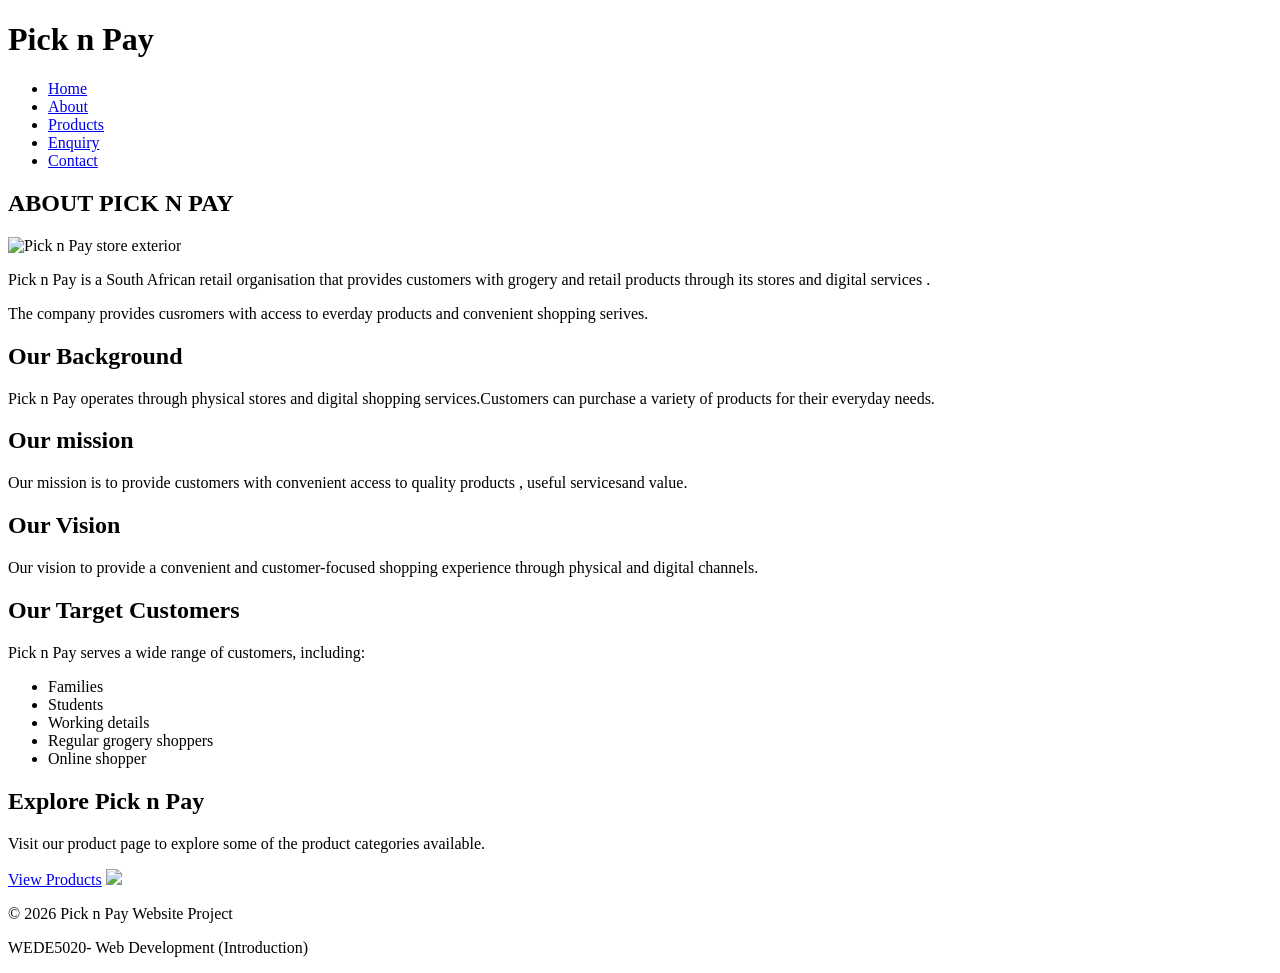
==== about.html @ 74565607 "Add files via upload" ====
<!DOCTYPE html>
<html lang="en">

<head>
    <meta charset="UTF-8">

    <meta name="viewport" content="width=device-width, initial-scale=1.0">

    <title>Pick n Pay | About Us </title>
    <link rel="stylesheet" href="css/style.css">


</head>

<body>

    <!-- Header section -->
     <header>

        <h1>Pick n Pay</h1>

        <!-- Navigation Menu -->
         <nav>
            <ul>
                <li>
                    <a href="index.html">Home</a>
                </li>

                <li>
                    <a href="about.html">About</a>
                </li>

                <li>
                    <a href="products.html">Products</a>
                </li>
                
                <li>
                    <a href="enquiry.html">Enquiry</a>
                </li>

                <li>
                    <a href="contact.html">Contact</a>
                </li>
            </ul>
         </nav>

     </header>


     <!--Main content -->
     <main>

        <!-- About Pick n Pay -->
         <section>

            <h2>ABOUT PICK N PAY</h2>

            <img src="images/Pick-n-pay-300x200.jpg" alt="Pick n Pay store exterior" width="800">

            <p>
                Pick n Pay is a South African retail organisation that provides customers with grogery and retail products through its stores and digital services .
            </p>

            <p>
                The  company provides cusromers with access to everday products and convenient shopping serives.
            </p>

         </section>

         <!-- Background -->
          <section>
            
            <h2>Our Background</h2>

            <p>
                Pick n Pay operates through physical stores and digital shopping services.Customers can purchase a variety of products for their everyday needs.
            </p>

          </section>


          <!-- Misson   -->
           <section>

            <h2> Our mission</h2>

            <p>
                Our mission is to provide customers with convenient access to quality products , useful servicesand value.
            </p>

           </section>


           <!-- Vision -->
            <section>

                <h2>Our Vision</h2>

                <p>
                    Our vision to provide a convenient and customer-focused shopping experience through physical and digital channels.
                </p>
            </section>

            <!-- Target customers  -->
             <section>
                <h2>Our Target Customers</h2>

                <p>Pick n Pay serves a wide range of customers, including:</p>

                <ul>

                    <li>Families</li>
                    <li>Students</li>
                    <li>Working details</li>
                    <li>Regular grogery shoppers</li>
                    <li>Online shopper</li>

                </ul>

             </section>

             <!-- Link back to Home -->
              <section>

                <h2> Explore Pick n Pay</h2>

                <p>
                    Visit our product page to explore some of  the product categories available.
                </p>

                <a href="products.html">View  Products</a>

                <img src="images/BLGTHS28609_PnP Weekly Specials.jpg">

              </section>

     </main>

     <!-- Footer -->
      <Footer>

        <p>
            &copy; 2026 Pick n Pay Website Project
        </p>

        <P>WEDE5020- Web Development (Introduction)</P>
    
      </Footer>
</body>
</html>
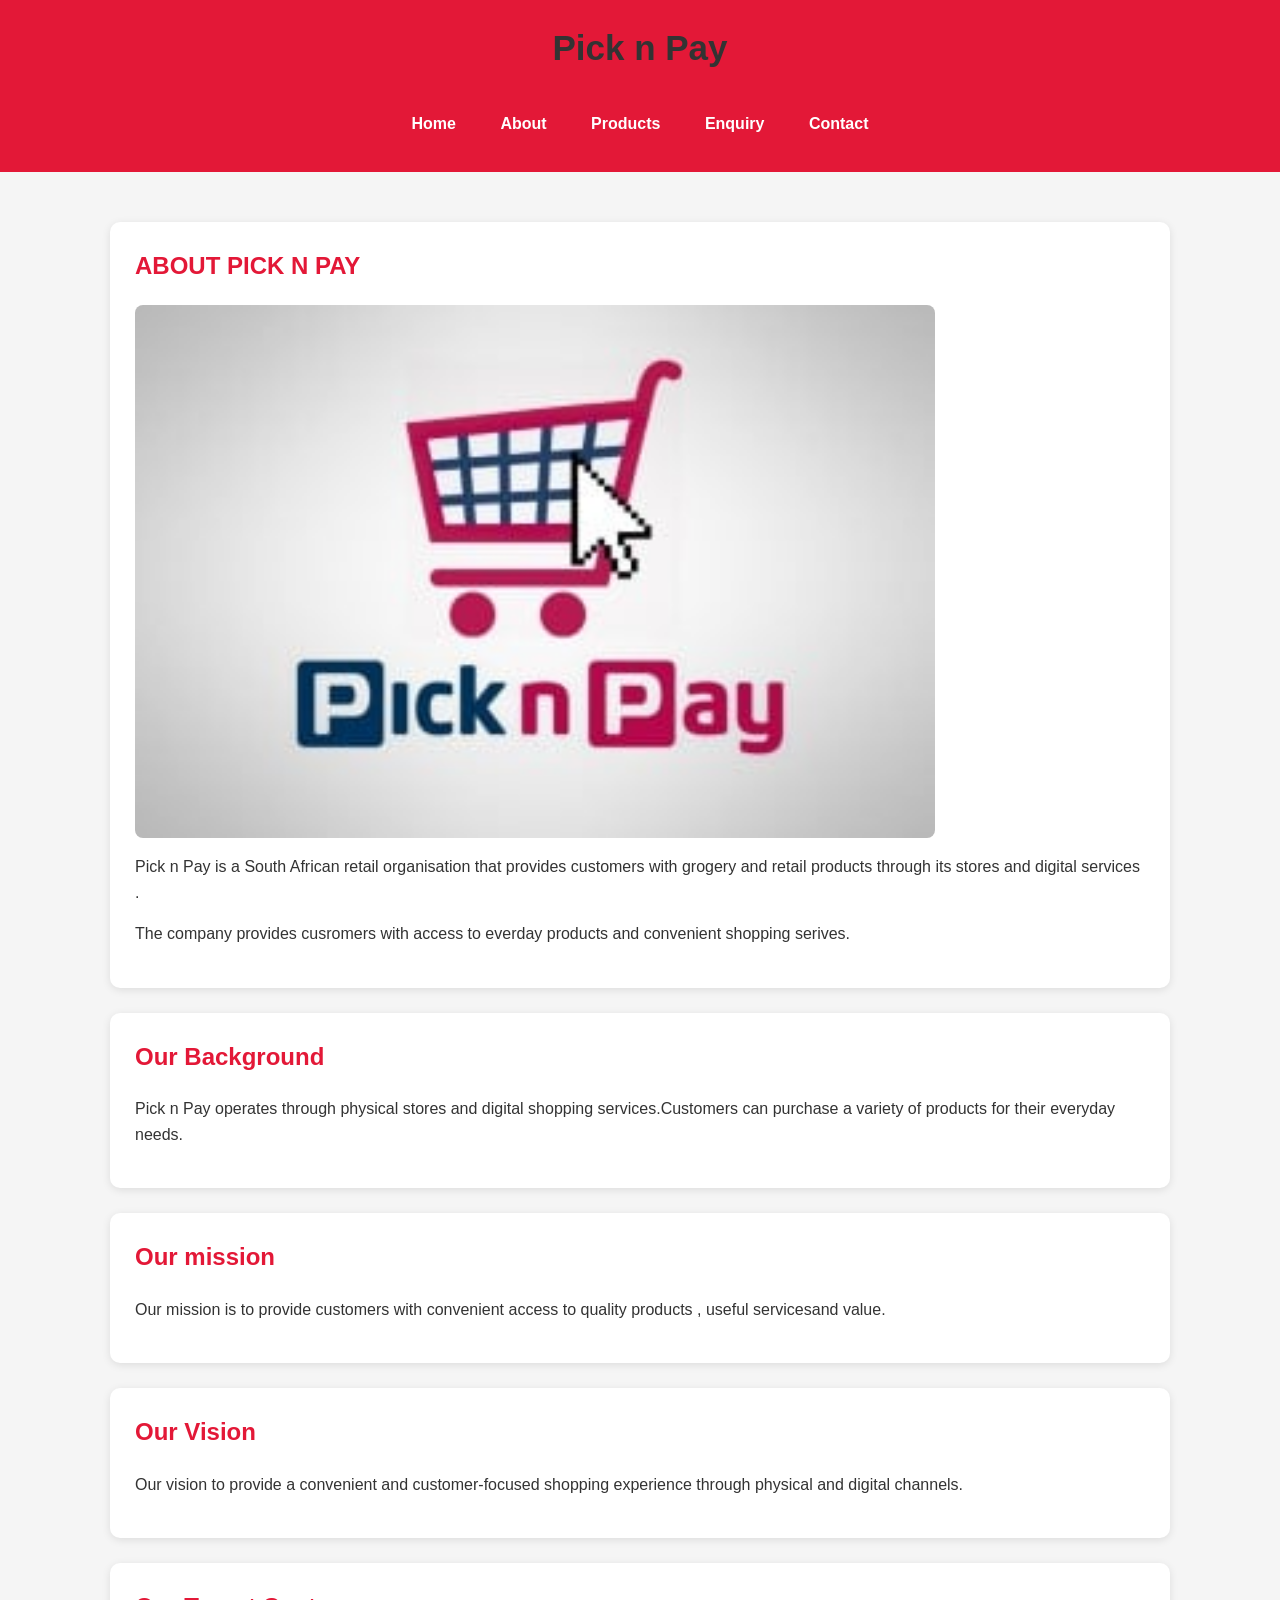
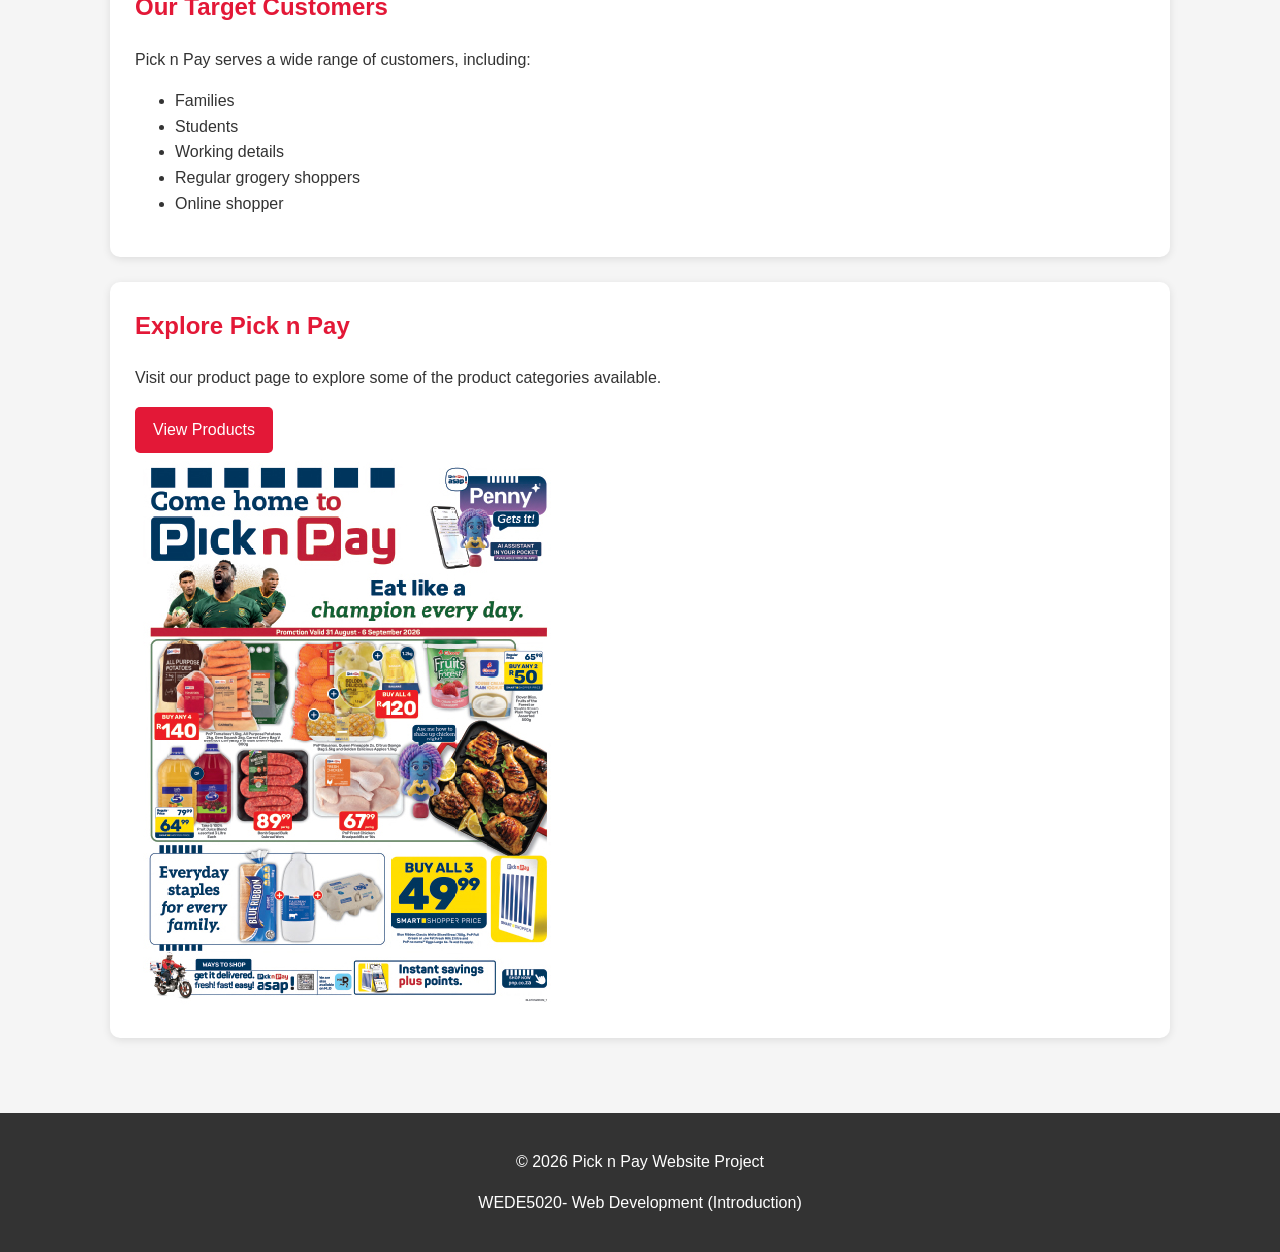
==== commit b92cc5cc: "add website pages and images" ====
--- a/about.html
+++ b/about.html
@@ -1,150 +1,150 @@
-<!DOCTYPE html>
-<html lang="en">
-
-<head>
-    <meta charset="UTF-8">
-
-    <meta name="viewport" content="width=device-width, initial-scale=1.0">
-
-    <title>Pick n Pay | About Us </title>
-    <link rel="stylesheet" href="css/style.css">
-
-
-</head>
-
-<body>
-
-    <!-- Header section -->
-     <header>
-
-        <h1>Pick n Pay</h1>
-
-        <!-- Navigation Menu -->
-         <nav>
-            <ul>
-                <li>
-                    <a href="index.html">Home</a>
-                </li>
-
-                <li>
-                    <a href="about.html">About</a>
-                </li>
-
-                <li>
-                    <a href="products.html">Products</a>
-                </li>
-                
-                <li>
-                    <a href="enquiry.html">Enquiry</a>
-                </li>
-
-                <li>
-                    <a href="contact.html">Contact</a>
-                </li>
-            </ul>
-         </nav>
-
-     </header>
-
-
-     <!--Main content -->
-     <main>
-
-        <!-- About Pick n Pay -->
-         <section>
-
-            <h2>ABOUT PICK N PAY</h2>
-
-            <img src="images/Pick-n-pay-300x200.jpg" alt="Pick n Pay store exterior" width="800">
-
-            <p>
-                Pick n Pay is a South African retail organisation that provides customers with grogery and retail products through its stores and digital services .
-            </p>
-
-            <p>
-                The  company provides cusromers with access to everday products and convenient shopping serives.
-            </p>
-
-         </section>
-
-         <!-- Background -->
-          <section>
-            
-            <h2>Our Background</h2>
-
-            <p>
-                Pick n Pay operates through physical stores and digital shopping services.Customers can purchase a variety of products for their everyday needs.
-            </p>
-
-          </section>
-
-
-          <!-- Misson   -->
-           <section>
-
-            <h2> Our mission</h2>
-
-            <p>
-                Our mission is to provide customers with convenient access to quality products , useful servicesand value.
-            </p>
-
-           </section>
-
-
-           <!-- Vision -->
-            <section>
-
-                <h2>Our Vision</h2>
-
-                <p>
-                    Our vision to provide a convenient and customer-focused shopping experience through physical and digital channels.
-                </p>
-            </section>
-
-            <!-- Target customers  -->
-             <section>
-                <h2>Our Target Customers</h2>
-
-                <p>Pick n Pay serves a wide range of customers, including:</p>
-
-                <ul>
-
-                    <li>Families</li>
-                    <li>Students</li>
-                    <li>Working details</li>
-                    <li>Regular grogery shoppers</li>
-                    <li>Online shopper</li>
-
-                </ul>
-
-             </section>
-
-             <!-- Link back to Home -->
-              <section>
-
-                <h2> Explore Pick n Pay</h2>
-
-                <p>
-                    Visit our product page to explore some of  the product categories available.
-                </p>
-
-                <a href="products.html">View  Products</a>
-
-                <img src="images/BLGTHS28609_PnP Weekly Specials.jpg">
-
-              </section>
-
-     </main>
-
-     <!-- Footer -->
-      <Footer>
-
-        <p>
-            &copy; 2026 Pick n Pay Website Project
-        </p>
-
-        <P>WEDE5020- Web Development (Introduction)</P>
-    
-      </Footer>
-</body>
+<!DOCTYPE html>
+<html lang="en">
+
+<head>
+    <meta charset="UTF-8">
+
+    <meta name="viewport" content="width=device-width, initial-scale=1.0">
+
+    <title>Pick n Pay | About Us </title>
+    <link rel="stylesheet" href="css/style.css">
+
+
+</head>
+
+<body>
+
+    <!-- Header section -->
+     <header>
+
+        <h1>Pick n Pay</h1>
+
+        <!-- Navigation Menu -->
+         <nav>
+            <ul>
+                <li>
+                    <a href="index.html">Home</a>
+                </li>
+
+                <li>
+                    <a href="about.html">About</a>
+                </li>
+
+                <li>
+                    <a href="products.html">Products</a>
+                </li>
+                
+                <li>
+                    <a href="enquiry.html">Enquiry</a>
+                </li>
+
+                <li>
+                    <a href="contact.html">Contact</a>
+                </li>
+            </ul>
+         </nav>
+
+     </header>
+
+
+     <!--Main content -->
+     <main>
+
+        <!-- About Pick n Pay -->
+         <section>
+
+            <h2>ABOUT PICK N PAY</h2>
+
+            <img src="images/Pick-n-pay-300x200.jpg" alt="Pick n Pay store exterior" width="800">
+
+            <p>
+                Pick n Pay is a South African retail organisation that provides customers with grogery and retail products through its stores and digital services .
+            </p>
+
+            <p>
+                The  company provides cusromers with access to everday products and convenient shopping serives.
+            </p>
+
+         </section>
+
+         <!-- Background -->
+          <section>
+            
+            <h2>Our Background</h2>
+
+            <p>
+                Pick n Pay operates through physical stores and digital shopping services.Customers can purchase a variety of products for their everyday needs.
+            </p>
+
+          </section>
+
+
+          <!-- Misson   -->
+           <section>
+
+            <h2> Our mission</h2>
+
+            <p>
+                Our mission is to provide customers with convenient access to quality products , useful servicesand value.
+            </p>
+
+           </section>
+
+
+           <!-- Vision -->
+            <section>
+
+                <h2>Our Vision</h2>
+
+                <p>
+                    Our vision to provide a convenient and customer-focused shopping experience through physical and digital channels.
+                </p>
+            </section>
+
+            <!-- Target customers  -->
+             <section>
+                <h2>Our Target Customers</h2>
+
+                <p>Pick n Pay serves a wide range of customers, including:</p>
+
+                <ul>
+
+                    <li>Families</li>
+                    <li>Students</li>
+                    <li>Working details</li>
+                    <li>Regular grogery shoppers</li>
+                    <li>Online shopper</li>
+
+                </ul>
+
+             </section>
+
+             <!-- Link back to Home -->
+              <section>
+
+                <h2> Explore Pick n Pay</h2>
+
+                <p>
+                    Visit our product page to explore some of  the product categories available.
+                </p>
+
+                <a href="products.html">View  Products</a>
+
+                <img src="images/BLGTHS28609_PnP Weekly Specials.jpg">
+
+              </section>
+
+     </main>
+
+     <!-- Footer -->
+      <Footer>
+
+        <p>
+            &copy; 2026 Pick n Pay Website Project
+        </p>
+
+        <P>WEDE5020- Web Development (Introduction)</P>
+    
+      </Footer>
+</body>
 </html>
--- a/css/style.css
+++ b/css/style.css
@@ -0,0 +1,183 @@
+* {
+    box-sizing: border-box;
+}
+
+body {
+    margin: 0;
+    font-family: Arial, Helvetica, sans-serif;
+    background-color: #f5f5f5;
+    color: #333333;
+    line-height: 1.6;
+
+}
+
+header {
+    background-color: #e31837;
+    color: 1;
+    padding: 20px;
+    text-align: center;
+}
+
+header h1 {
+    margin: 0;
+
+    font-size: 35px;
+}
+
+nav ul {
+    list-style: none;
+    padding: 0;
+    margin: 20px 0 0;
+}
+
+nav ul li {
+    display: inline-block;
+    margin: 5px;
+}
+
+nav a {
+    color: white;
+    text-decoration: none;
+    padding: 10px 15px;
+    display: inline-block;
+    font-weight: bold;
+}
+
+nav a :hover {
+    background-color: white;
+    color: #e31837;
+    border-radius: 5px;
+}
+
+main {
+    max-width: 1100px;
+    margin: 30px auto;
+    padding: 20px;
+}
+
+section {
+    background-color: white;
+    padding: 25px;
+    margin-bottom: 25px;
+    border-radius: 10px;
+    box-shadow: 0 2px 8px rgba(0, 0, 0, 0.1);
+}
+
+h2 {
+    color: #e31837;
+    margin-top: 0;
+}
+
+h3 {
+    color: #333333;
+}
+
+img {
+    max-width: 100%;
+    height: auto;
+    display: block;
+    margin: 15 px auto;
+    border-radius: 8px;
+}
+
+a {
+    color: #e31837;
+}
+
+main a {
+    display: inline-block;
+    background-color: #e31837;
+    color: white;
+    padding: 10px 18px;
+    text-decoration: none;
+    border-radius: 5px;
+}
+
+main a:hover {
+    background-color: #b5122b;
+}
+
+article {
+    border: 1px solid #dddddd;
+    padding: 20px;
+    margin: 15px 0;
+    border-radius: 8px;
+    background-color: #fafafa;
+}
+
+article {
+    max-width: 500px;
+}
+
+form {
+    max-width: 700px;
+    margin: auto;
+}
+
+input,
+select,
+textarea {
+    width: 100%;
+    padding: 12px;
+    margin-top: 5px;
+    border: 1px solid #cccccc;
+    border: 5px;
+    font-size: 16px;
+
+}
+
+textarea {
+    resize: vertical;
+}
+
+button {
+    background-color: #e31837;
+    color: white;
+    border: none;
+    padding: 12px 20px;
+    margin-right: 10px;
+    border-radius: 5px;
+    cursor: pointer;
+    font-size: 16px;
+}
+
+button:hover {
+    background-color: #b5122b;
+}
+
+footer {
+    background-color: #333333;
+    color: white;
+    text-align: center;
+    padding: 20px;
+    margin-top: 30px;
+}
+
+@media (max-width: 600px) {
+    header h1 {
+        font-size: 28px;
+    }
+
+    nav ul li {
+        display: block;
+        margin: 5px 0;
+    }
+
+    nav a {
+        display: block;
+    }
+
+    main {
+        padding: 10px;
+        margin: 15px auto;
+    }
+
+    section {
+        padding: 18px;
+    }
+
+    button {
+        width: 100%;
+        margin-bottom: 10px;
+    }
+}
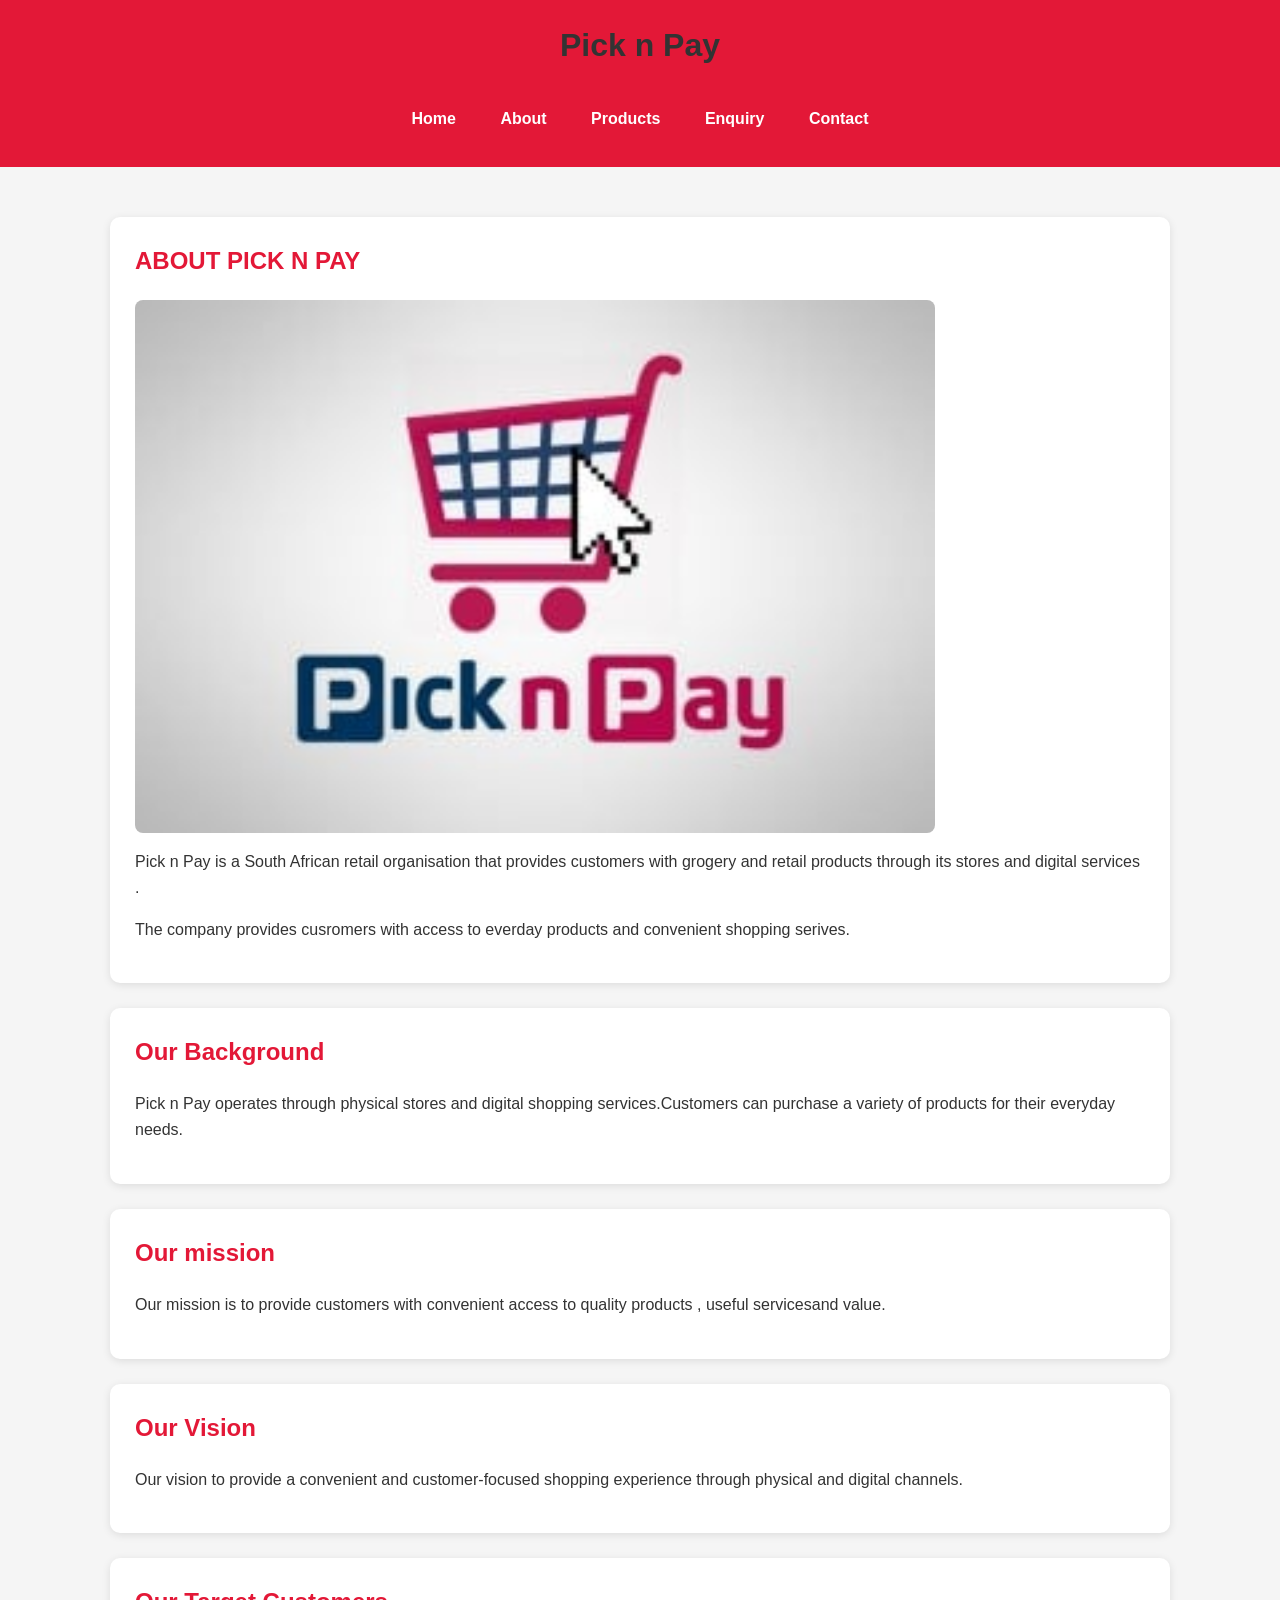
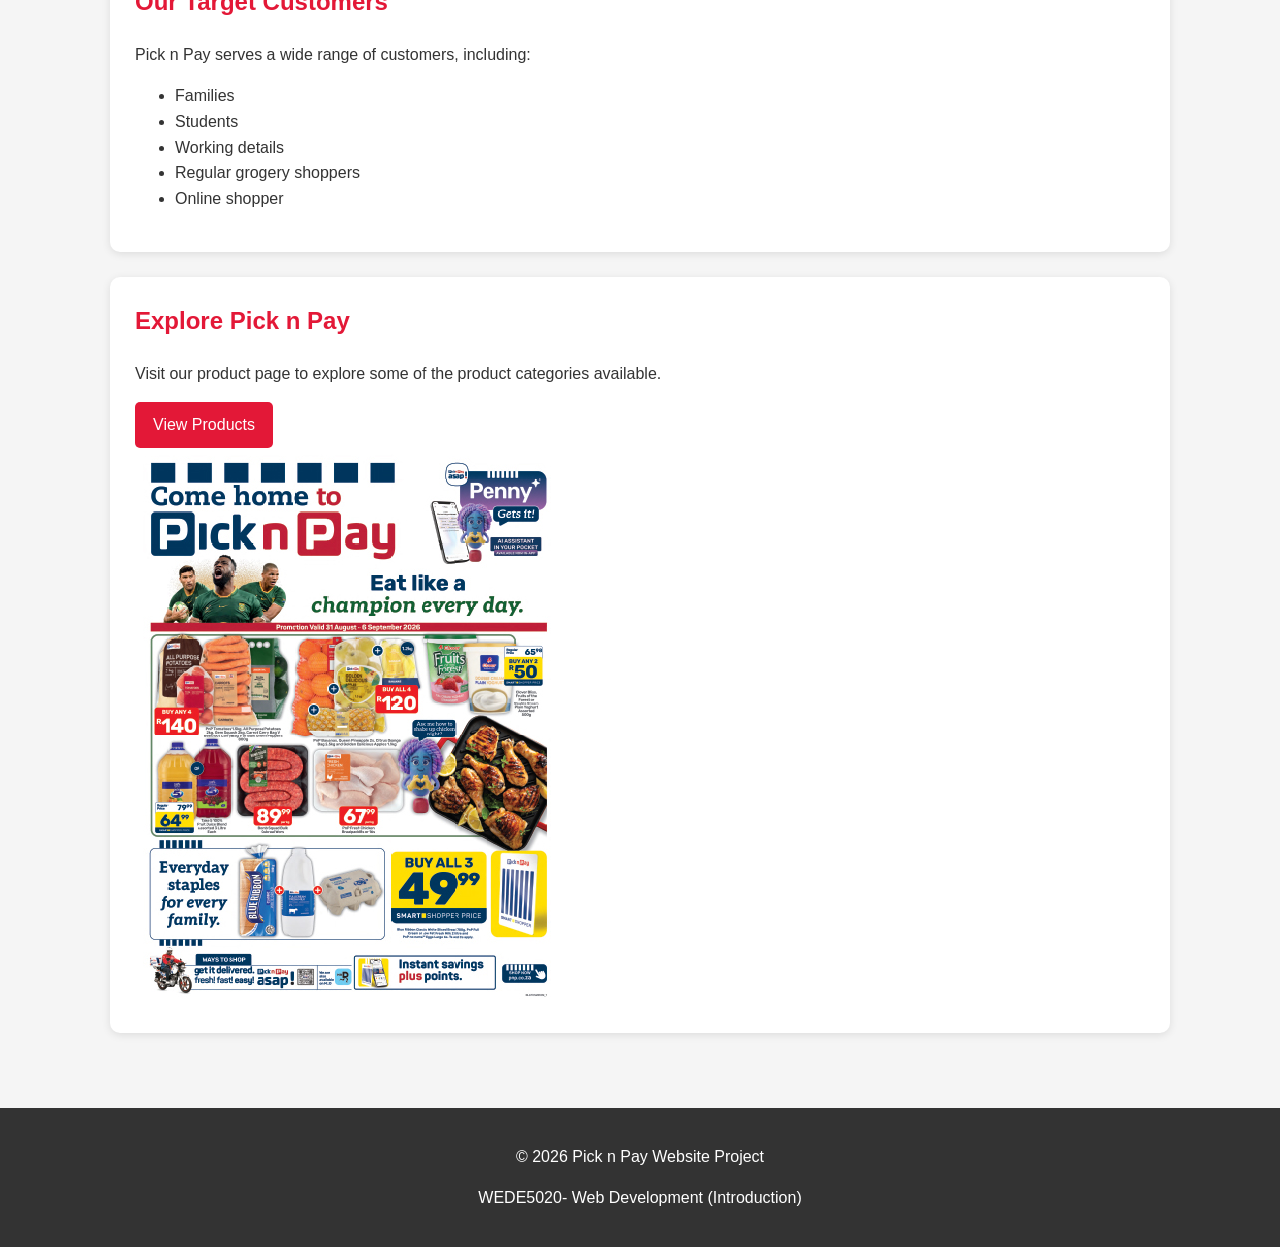
==== commit 6976ee00: "Fix typos and formatting in about.html Corrected various typos and formatting issues in the about.ht" ====
--- a/about.html
+++ b/about.html
@@ -1,150 +1,150 @@
-<!DOCTYPE html>
-<html lang="en">
-
-<head>
-    <meta charset="UTF-8">
-
-    <meta name="viewport" content="width=device-width, initial-scale=1.0">
-
-    <title>Pick n Pay | About Us </title>
-    <link rel="stylesheet" href="css/style.css">
-
-
-</head>
-
-<body>
-
-    <!-- Header section -->
-     <header>
-
-        <h1>Pick n Pay</h1>
-
-        <!-- Navigation Menu -->
-         <nav>
-            <ul>
-                <li>
-                    <a href="index.html">Home</a>
-                </li>
-
-                <li>
-                    <a href="about.html">About</a>
-                </li>
-
-                <li>
-                    <a href="products.html">Products</a>
-                </li>
-                
-                <li>
-                    <a href="enquiry.html">Enquiry</a>
-                </li>
-
-                <li>
-                    <a href="contact.html">Contact</a>
-                </li>
-            </ul>
-         </nav>
-
-     </header>
-
-
-     <!--Main content -->
-     <main>
-
-        <!-- About Pick n Pay -->
-         <section>
-
-            <h2>ABOUT PICK N PAY</h2>
-
-            <img src="images/Pick-n-pay-300x200.jpg" alt="Pick n Pay store exterior" width="800">
-
-            <p>
-                Pick n Pay is a South African retail organisation that provides customers with grogery and retail products through its stores and digital services .
-            </p>
-
-            <p>
-                The  company provides cusromers with access to everday products and convenient shopping serives.
-            </p>
-
-         </section>
-
-         <!-- Background -->
-          <section>
-            
-            <h2>Our Background</h2>
-
-            <p>
-                Pick n Pay operates through physical stores and digital shopping services.Customers can purchase a variety of products for their everyday needs.
-            </p>
-
-          </section>
-
-
-          <!-- Misson   -->
-           <section>
-
-            <h2> Our mission</h2>
-
-            <p>
-                Our mission is to provide customers with convenient access to quality products , useful servicesand value.
-            </p>
-
-           </section>
-
-
-           <!-- Vision -->
-            <section>
-
-                <h2>Our Vision</h2>
-
-                <p>
-                    Our vision to provide a convenient and customer-focused shopping experience through physical and digital channels.
-                </p>
-            </section>
-
-            <!-- Target customers  -->
-             <section>
-                <h2>Our Target Customers</h2>
-
-                <p>Pick n Pay serves a wide range of customers, including:</p>
-
-                <ul>
-
-                    <li>Families</li>
-                    <li>Students</li>
-                    <li>Working details</li>
-                    <li>Regular grogery shoppers</li>
-                    <li>Online shopper</li>
-
-                </ul>
-
-             </section>
-
-             <!-- Link back to Home -->
-              <section>
-
-                <h2> Explore Pick n Pay</h2>
-
-                <p>
-                    Visit our product page to explore some of  the product categories available.
-                </p>
-
-                <a href="products.html">View  Products</a>
-
-                <img src="images/BLGTHS28609_PnP Weekly Specials.jpg">
-
-              </section>
-
-     </main>
-
-     <!-- Footer -->
-      <Footer>
-
-        <p>
-            &copy; 2026 Pick n Pay Website Project
-        </p>
-
-        <P>WEDE5020- Web Development (Introduction)</P>
-    
-      </Footer>
-</body>
-</html>+<!DOCTYPE html>
+<html lang="en">
+
+<head>
+    <meta charset="UTF-8">
+
+    <meta name="viewport" content="width=device-width, initial-scale=1.0">
+
+    <title>Pick n Pay | About Us </title>
+    <link rel="stylesheet" href="css/style.css">
+
+
+</head>
+
+<body>
+
+    <!-- Header section -->
+     <header>
+
+        <h1>Pick n Pay</h1>
+
+        <!-- Navigation Menu -->
+         <nav>
+            <ul>
+                <li>
+                    <a href="index.html">Home</a>
+                </li>
+
+                <li>
+                    <a href="about.html">About</a>
+                </li>
+
+                <li>
+                    <a href="products.html">Products</a>
+                </li>
+                
+                <li>
+                    <a href="enquiry.html">Enquiry</a>
+                </li>
+
+                <li>
+                    <a href="contact.html">Contact</a>
+                </li>
+            </ul>
+         </nav>
+
+     </header>
+
+
+     <!--Main content -->
+     <main>
+
+        <!-- About Pick n Pay -->
+         <section>
+
+            <h2>ABOUT PICK N PAY</h2>
+
+            <img src="images/Pick-n-pay-300x200.jpg" alt="Pick n Pay store exterior" width="800">
+
+            <p>
+                Pick n Pay is a South African retail organisation that provides customers with grogery and retail products through its stores and digital services .
+            </p>
+
+            <p>
+                The  company provides cusromers with access to everday products and convenient shopping serives.
+            </p>
+
+         </section>
+
+         <!-- Background -->
+          <section>
+            
+            <h2>Our Background</h2>
+
+            <p>
+                Pick n Pay operates through physical stores and digital shopping services.Customers can purchase a variety of products for their everyday needs.
+            </p>
+
+          </section>
+
+
+          <!-- Misson   -->
+           <section>
+
+            <h2> Our mission</h2>
+
+            <p>
+                Our mission is to provide customers with convenient access to quality products , useful servicesand value.
+            </p>
+
+           </section>
+
+
+           <!-- Vision -->
+            <section>
+
+                <h2>Our Vision</h2>
+
+                <p>
+                    Our vision to provide a convenient and customer-focused shopping experience through physical and digital channels.
+                </p>
+            </section>
+
+            <!-- Target customers  -->
+             <section>
+                <h2>Our Target Customers</h2>
+
+                <p>Pick n Pay serves a wide range of customers, including:</p>
+
+                <ul>
+
+                    <li>Families</li>
+                    <li>Students</li>
+                    <li>Working details</li>
+                    <li>Regular grogery shoppers</li>
+                    <li>Online shopper</li>
+
+                </ul>
+
+             </section>
+
+             <!-- Link back to Home -->
+              <section>
+
+                <h2> Explore Pick n Pay</h2>
+
+                <p>
+                    Visit our product page to explore some of  the product categories available.
+                </p>
+
+                <a href="products.html">View  Products</a>
+
+                <img src="images/BLGTHS28609_PnP Weekly Specials.jpg">
+
+              </section>
+
+     </main>
+
+     <!-- Footer -->
+      <Footer>
+
+        <p>
+            &copy; 2026 Pick n Pay Website Project
+        </p>
+
+        <P>WEDE5020- Web Development (Introduction)</P>
+    
+      </Footer>
+</body>
+</html>
--- a/css/style.css
+++ b/css/style.css
@@ -21,7 +21,6 @@
 header h1 {
     margin: 0;
 
-    font-size: 35px;
 }
 
 nav ul {
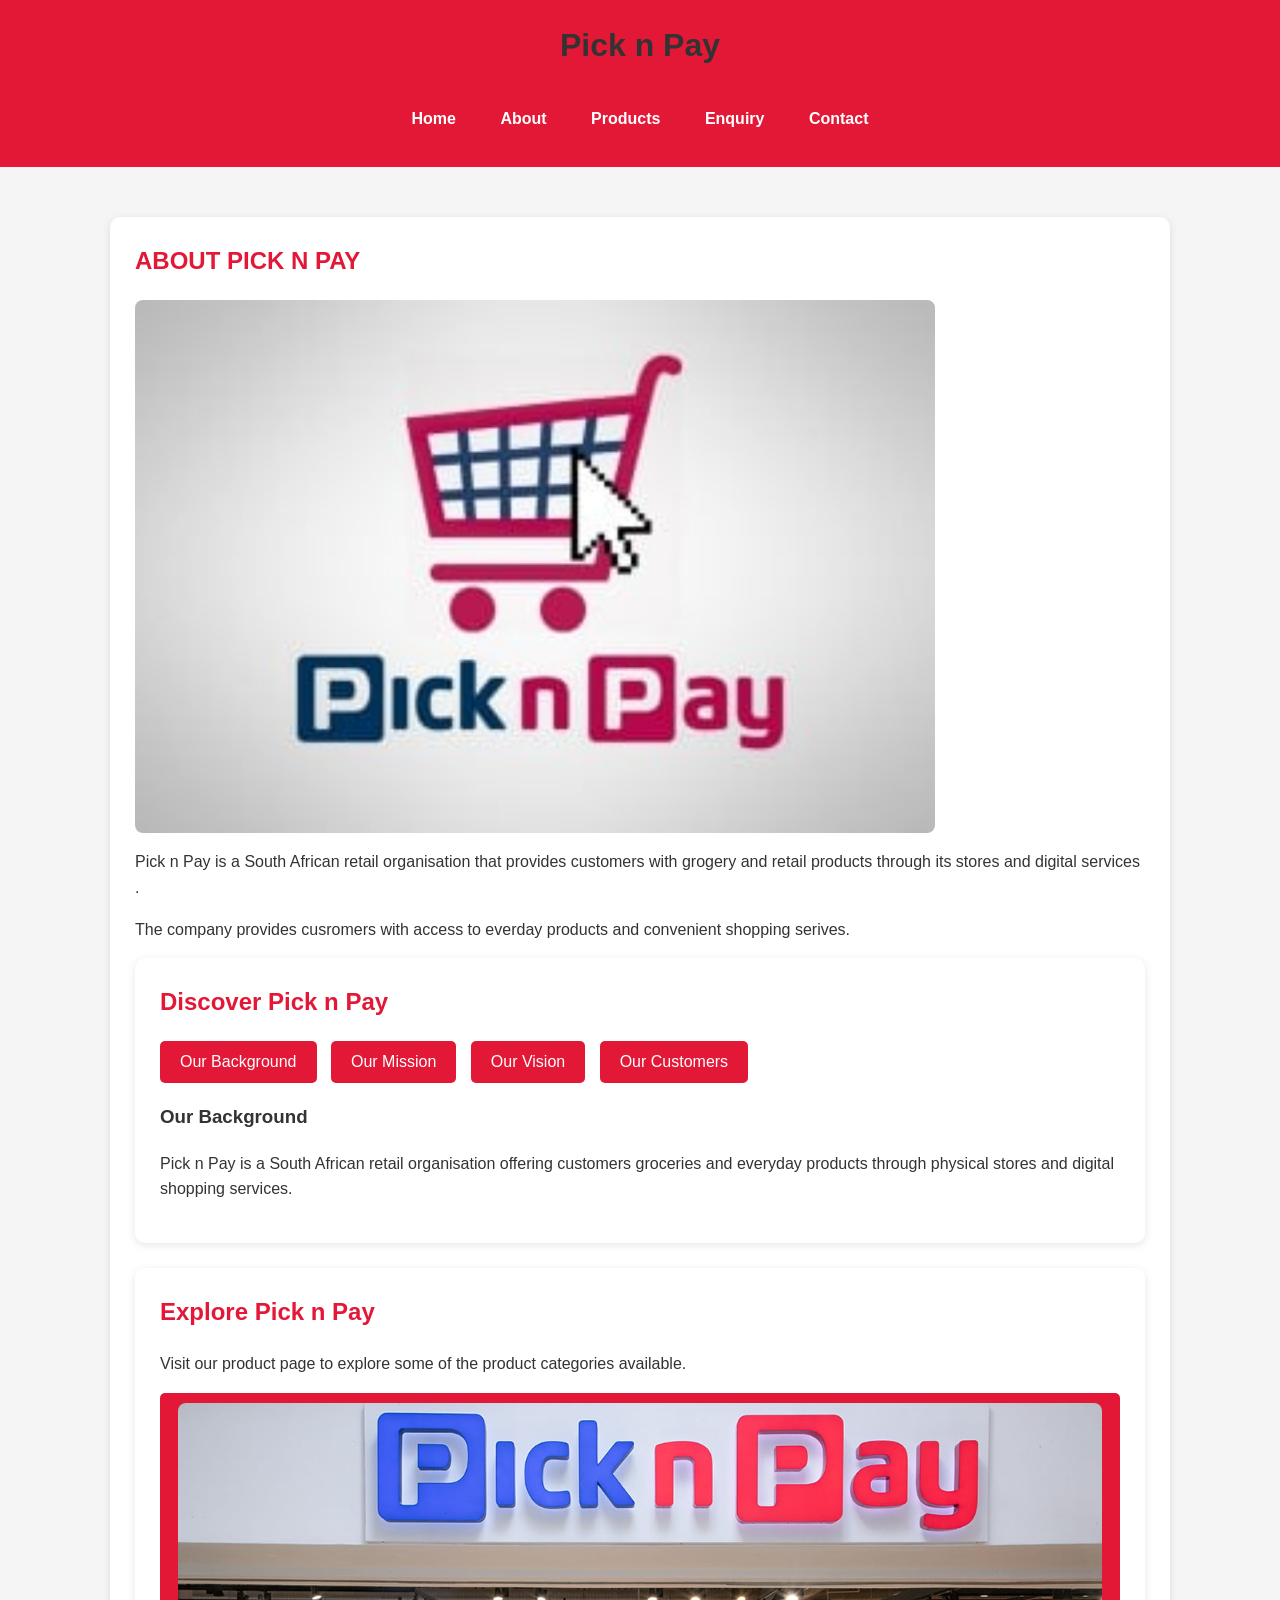
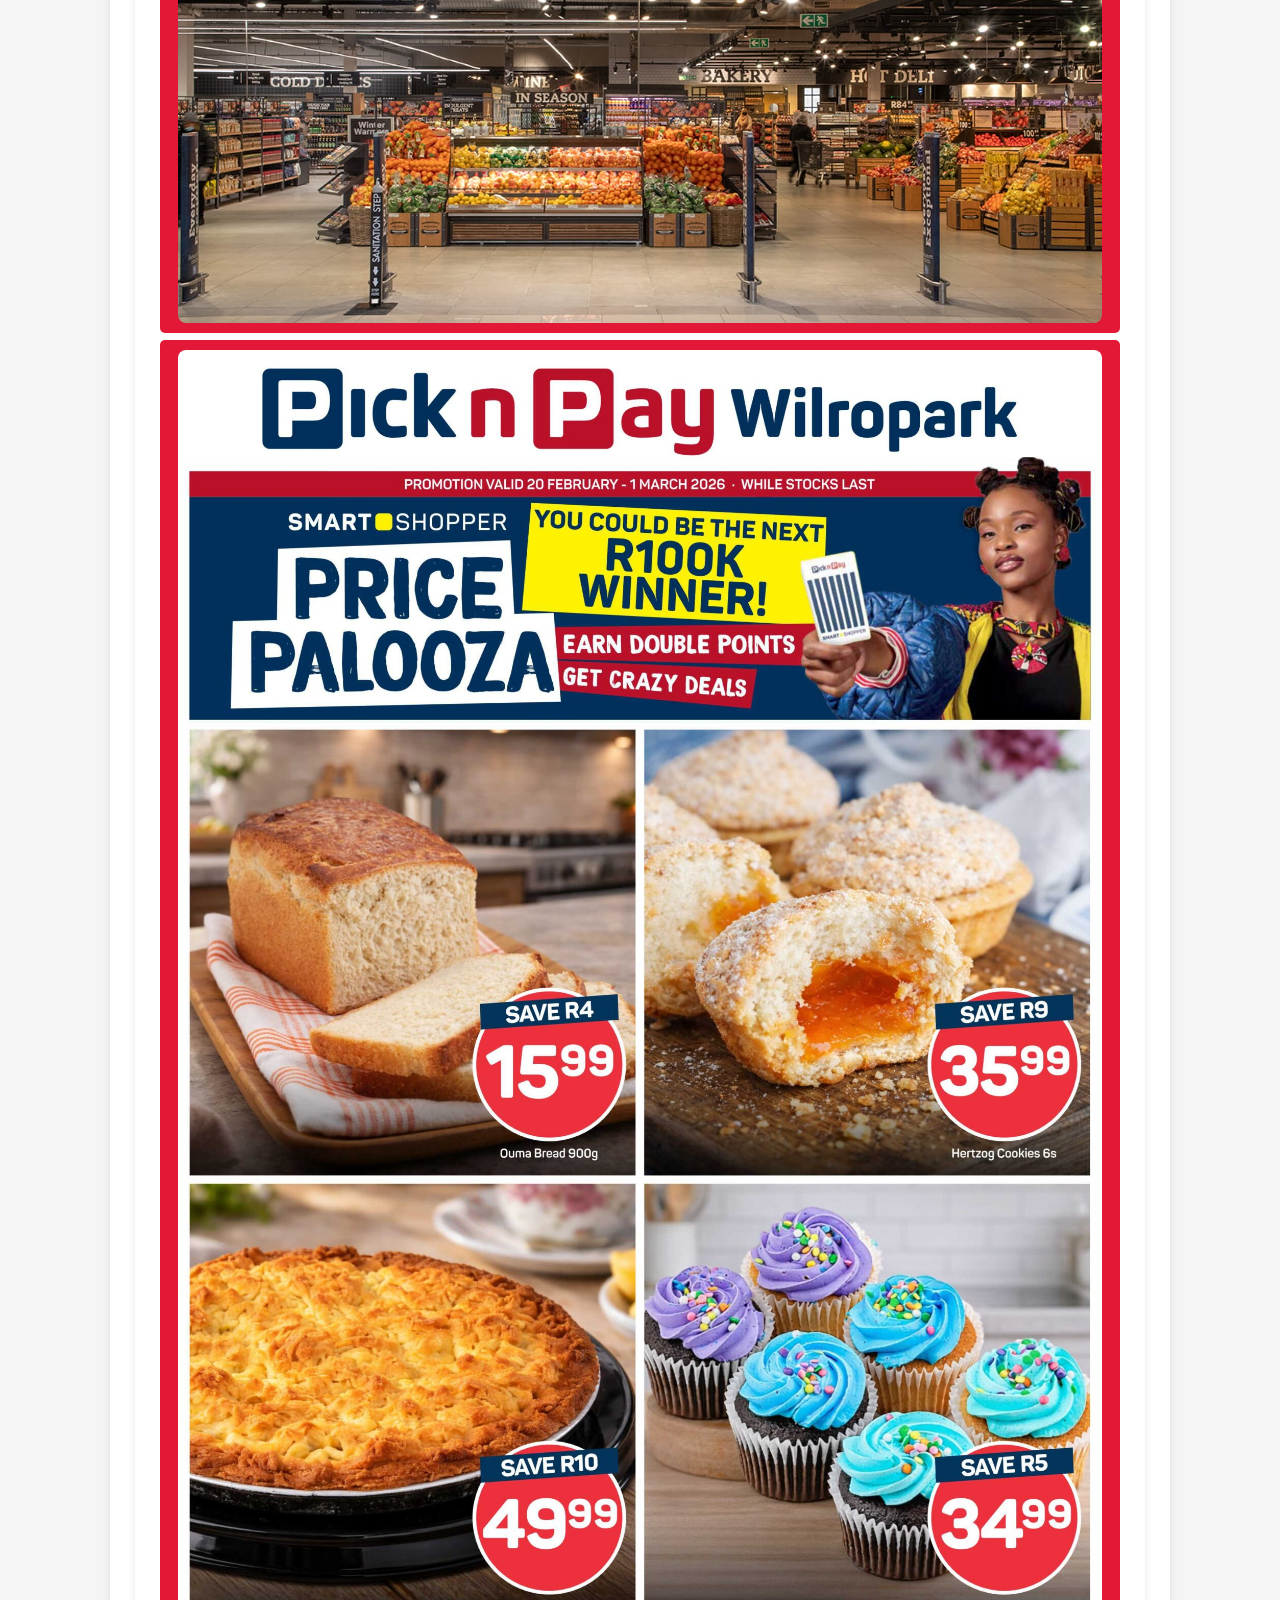
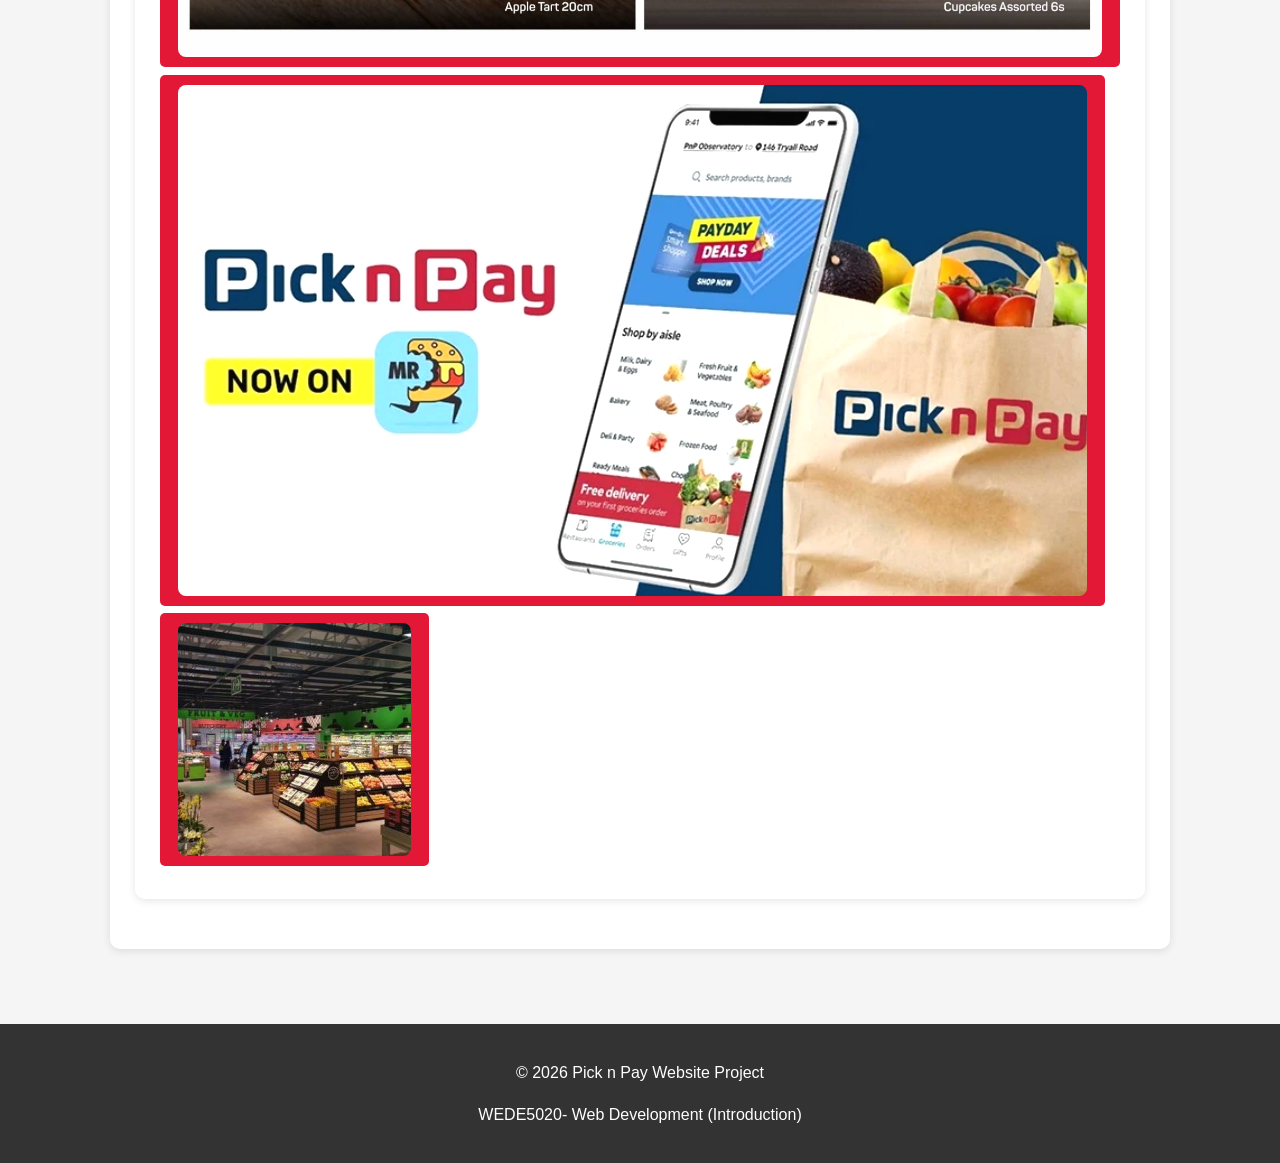
==== commit 2584ec90: "Enhance About page with improved structure, content, and lightbox feature" ====
--- a/about.html
+++ b/about.html
@@ -1,150 +1,177 @@
-<!DOCTYPE html>
-<html lang="en">
-
-<head>
-    <meta charset="UTF-8">
-
-    <meta name="viewport" content="width=device-width, initial-scale=1.0">
-
-    <title>Pick n Pay | About Us </title>
-    <link rel="stylesheet" href="css/style.css">
-
-
-</head>
-
-<body>
-
-    <!-- Header section -->
-     <header>
-
-        <h1>Pick n Pay</h1>
-
-        <!-- Navigation Menu -->
-         <nav>
-            <ul>
-                <li>
-                    <a href="index.html">Home</a>
-                </li>
-
-                <li>
-                    <a href="about.html">About</a>
-                </li>
-
-                <li>
-                    <a href="products.html">Products</a>
-                </li>
-                
-                <li>
-                    <a href="enquiry.html">Enquiry</a>
-                </li>
-
-                <li>
-                    <a href="contact.html">Contact</a>
-                </li>
-            </ul>
-         </nav>
-
-     </header>
-
-
-     <!--Main content -->
-     <main>
-
-        <!-- About Pick n Pay -->
-         <section>
-
-            <h2>ABOUT PICK N PAY</h2>
-
-            <img src="images/Pick-n-pay-300x200.jpg" alt="Pick n Pay store exterior" width="800">
-
-            <p>
-                Pick n Pay is a South African retail organisation that provides customers with grogery and retail products through its stores and digital services .
-            </p>
-
-            <p>
-                The  company provides cusromers with access to everday products and convenient shopping serives.
-            </p>
-
-         </section>
-
-         <!-- Background -->
-          <section>
-            
-            <h2>Our Background</h2>
-
-            <p>
-                Pick n Pay operates through physical stores and digital shopping services.Customers can purchase a variety of products for their everyday needs.
-            </p>
-
-          </section>
-
-
-          <!-- Misson   -->
-           <section>
-
-            <h2> Our mission</h2>
-
-            <p>
-                Our mission is to provide customers with convenient access to quality products , useful servicesand value.
-            </p>
-
-           </section>
-
-
-           <!-- Vision -->
-            <section>
-
-                <h2>Our Vision</h2>
-
-                <p>
-                    Our vision to provide a convenient and customer-focused shopping experience through physical and digital channels.
-                </p>
-            </section>
-
-            <!-- Target customers  -->
-             <section>
-                <h2>Our Target Customers</h2>
-
-                <p>Pick n Pay serves a wide range of customers, including:</p>
-
-                <ul>
-
-                    <li>Families</li>
-                    <li>Students</li>
-                    <li>Working details</li>
-                    <li>Regular grogery shoppers</li>
-                    <li>Online shopper</li>
-
-                </ul>
-
-             </section>
-
-             <!-- Link back to Home -->
-              <section>
-
-                <h2> Explore Pick n Pay</h2>
-
-                <p>
-                    Visit our product page to explore some of  the product categories available.
-                </p>
-
-                <a href="products.html">View  Products</a>
-
-                <img src="images/BLGTHS28609_PnP Weekly Specials.jpg">
-
-              </section>
-
-     </main>
-
-     <!-- Footer -->
-      <Footer>
-
-        <p>
-            &copy; 2026 Pick n Pay Website Project
-        </p>
-
-        <P>WEDE5020- Web Development (Introduction)</P>
-    
-      </Footer>
-</body>
-</html>
+<!DOCTYPE html>
+<html lang="en">
+
+<head>
+    <meta charset="UTF-8">
+
+    <meta name="viewport" content="width=device-width, initial-scale=1.0">
+
+    <title><b> ABOUT PICK N PAY</b>| OUR STORY AND VALUES</title>
+
+    <meta name="description"
+        content="Shop quality groceries, fresh produce, bakery products and household essentials at Pick n Pay South Africa.">
+    <meta name="keywords" content="Pick n Pay, groceries, fresh produce, bakery, food cupboard, household products">
+    <meta name="author" content="Pick n Pay Website Project">
+    <meta name="viewport" content="width=device-width, initial-scale=1.0">
+
+    <link rel="stylesheet" href="css/style.css">
+
+
+</head>
+
+<body>
+
+    <!-- Header section -->
+    <header>
+
+        <h1>Pick n Pay</h1>
+
+        <!-- Navigation Menu -->
+        <nav>
+            <ul>
+                <li>
+                    <a href="index.html">Home</a>
+                </li>
+
+                <li>
+                    <a href="about.html">About</a>
+                </li>
+
+                <li>
+                    <a href="products.html">Products</a>
+                </li>
+
+                <li>
+                    <a href="enquiry.html">Enquiry</a>
+                </li>
+
+                <li>
+                    <a href="contact.html">Contact</a>
+                </li>
+            </ul>
+        </nav>
+
+    </header>
+
+
+    <!--Main content -->
+    <main>
+
+        <!-- About Pick n Pay -->
+        <section>
+
+            <h2>ABOUT PICK N PAY</h2>
+
+            <img src="images/Pick-n-pay-300x200.jpg" alt="Pick n Pay store exterior" width="800">
+
+            <p>
+                Pick n Pay is a South African retail organisation that provides customers with grogery and retail
+                products through its stores and digital services .
+            </p>
+
+            <p>
+                The company provides cusromers with access to everday products and convenient shopping serives.
+            </p>
+
+
+            <section id="about-tabs">
+                <h2>Discover Pick n Pay</h2>
+
+                <div class="tab-buttons">
+                    <button class="tab-btn active" data-tab="background">Our Background</button>
+                    <button class="tab-btn" data-tab="mission">Our Mission</button>
+                    <button class="tab-btn" data-tab="vision">Our Vision</button>
+                    <button class="tab-btn" data-tab="customers">Our Customers</button>
+                </div>
+
+                <div class="tab-content active" id="background">
+                    <h3>Our Background</h3>
+                    <p>Pick n Pay is a South African retail organisation offering customers groceries and everyday
+                        products through physical stores and digital shopping services.</p>
+                </div>
+
+                <div class="tab-content" id="mission" hidden>
+                    <h3>Our Mission</h3>
+                    <p>Our mission is to provide customers with convenient access to quality products, useful services
+                        and value.</p>
+                </div>
+
+                <div class="tab-content" id="vision" hidden>
+                    <h3>Our Vision</h3>
+                    <p>Our vision is to provide a convenient and customer-focused shopping experience through physical
+                        and digital channels.</p>
+                </div>
+
+                <div class="tab-content" id="customers" hidden>
+                    <h3>Our Target Customers</h3>
+                    <p>Pick n Pay serves families, students, working individuals, regular grocery shoppers and online
+                        shoppers.</p>
+                </div>
+            </section>
+
+            <section>
+                <h2> Explore Pick n Pay</h2>
+                <p>
+                    Visit our product page to explore some of the product categories available.
+                </p>
+                <div class="container">
+                    <div class="gallery">
+
+                        <a class="gallery-item" href="./images/store-interior.jpg">
+                            <img src="./images/store-interior.jpg" alt="pnp braam interior" loading="lazy">
+                        </a>
+
+                        <a class="gallery-item" href="./images/All-Pages-7-scaled.jpg">
+                            <img src="./images/All-Pages-7-scaled.jpg" alt="FoodCupboard-Desktop" loading="lazy">
+                        </a>
+
+                        <a class="gallery-item" href="./images/online-shopping.jpg">
+                            <img src="./images/online-shopping.jpg" alt="online shopping" loading="lazy">
+                        </a>
+
+                        <a class="gallery-item" href="./images/PnP-Blue-Hills-fruit-and-veg-section-233x233.jpg">
+                            <img src="./images/PnP-Blue-Hills-fruit-and-veg-section-233x233.jpg"
+                                alt="Fruit and vegatable" loading="lazy">
+                        </a>
+                        
+
+                    </div>
+                </div>
+            </section>
+
+
+
+            <!-- ===================== LIGHTBOX ===================== -->
+            <dialog id="lightbox" class="lightbox" aria-label="Photo viewer">
+                <button type="button" class="close-x" id="lightbox-close" aria-label="Close photo">&times;</button>
+                <button type="button" class="lightbox-arrow lightbox-prev" id="lightbox-prev"
+                    aria-label="Previous photo">&lsaquo;</button>
+                <img id="lightbox-img" src="./images/store-interior.jpg" alt="">
+                <img id="lightbox-img" src="./images/PnP-Blue-Hills-fruit-and-veg-section-233x233.jpg" alt="">
+                <img id="lightbox-img" src="./images/online-shopping.jpg" alt="">
+                <img id="lightbox-img" src="./images/All-Pages-7-scaled.jpg" alt="">
+
+                <!-- Link back to Home -->
+
+
+                <button type="button" class="lightbox-arrow lightbox-next" id="lightbox-next"
+                    aria-label="Next photo">&rsaquo;</button>
+                <p class="lightbox-caption" id="lightbox-caption"></p>
+            </dialog>
+
+    </main>
+
+    <!-- Footer -->
+    <Footer>
+
+        <p>
+            &copy; 2026 Pick n Pay Website Project
+        </p>
+
+        <P>WEDE5020- Web Development (Introduction)</P>
+
+    </Footer>
+</body>
+<script src="js/script.js"></script>
+
+</html>
